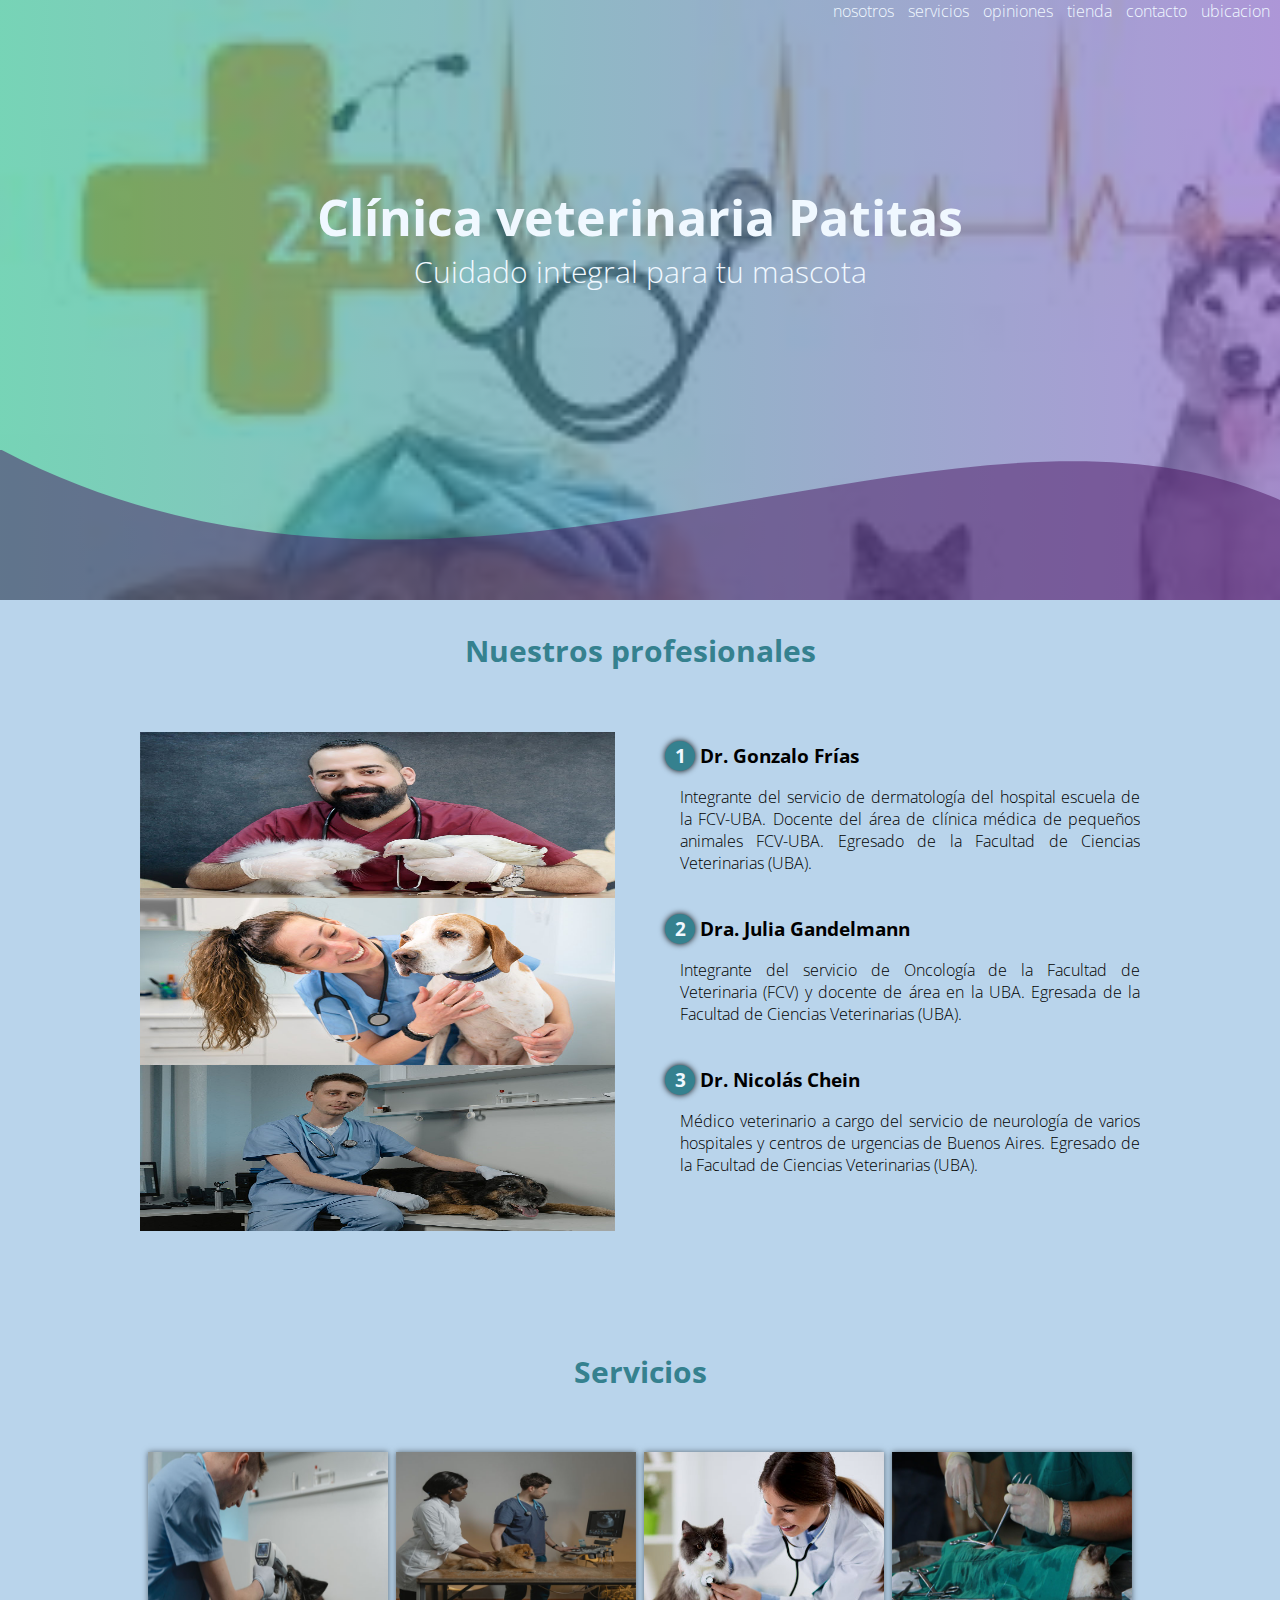
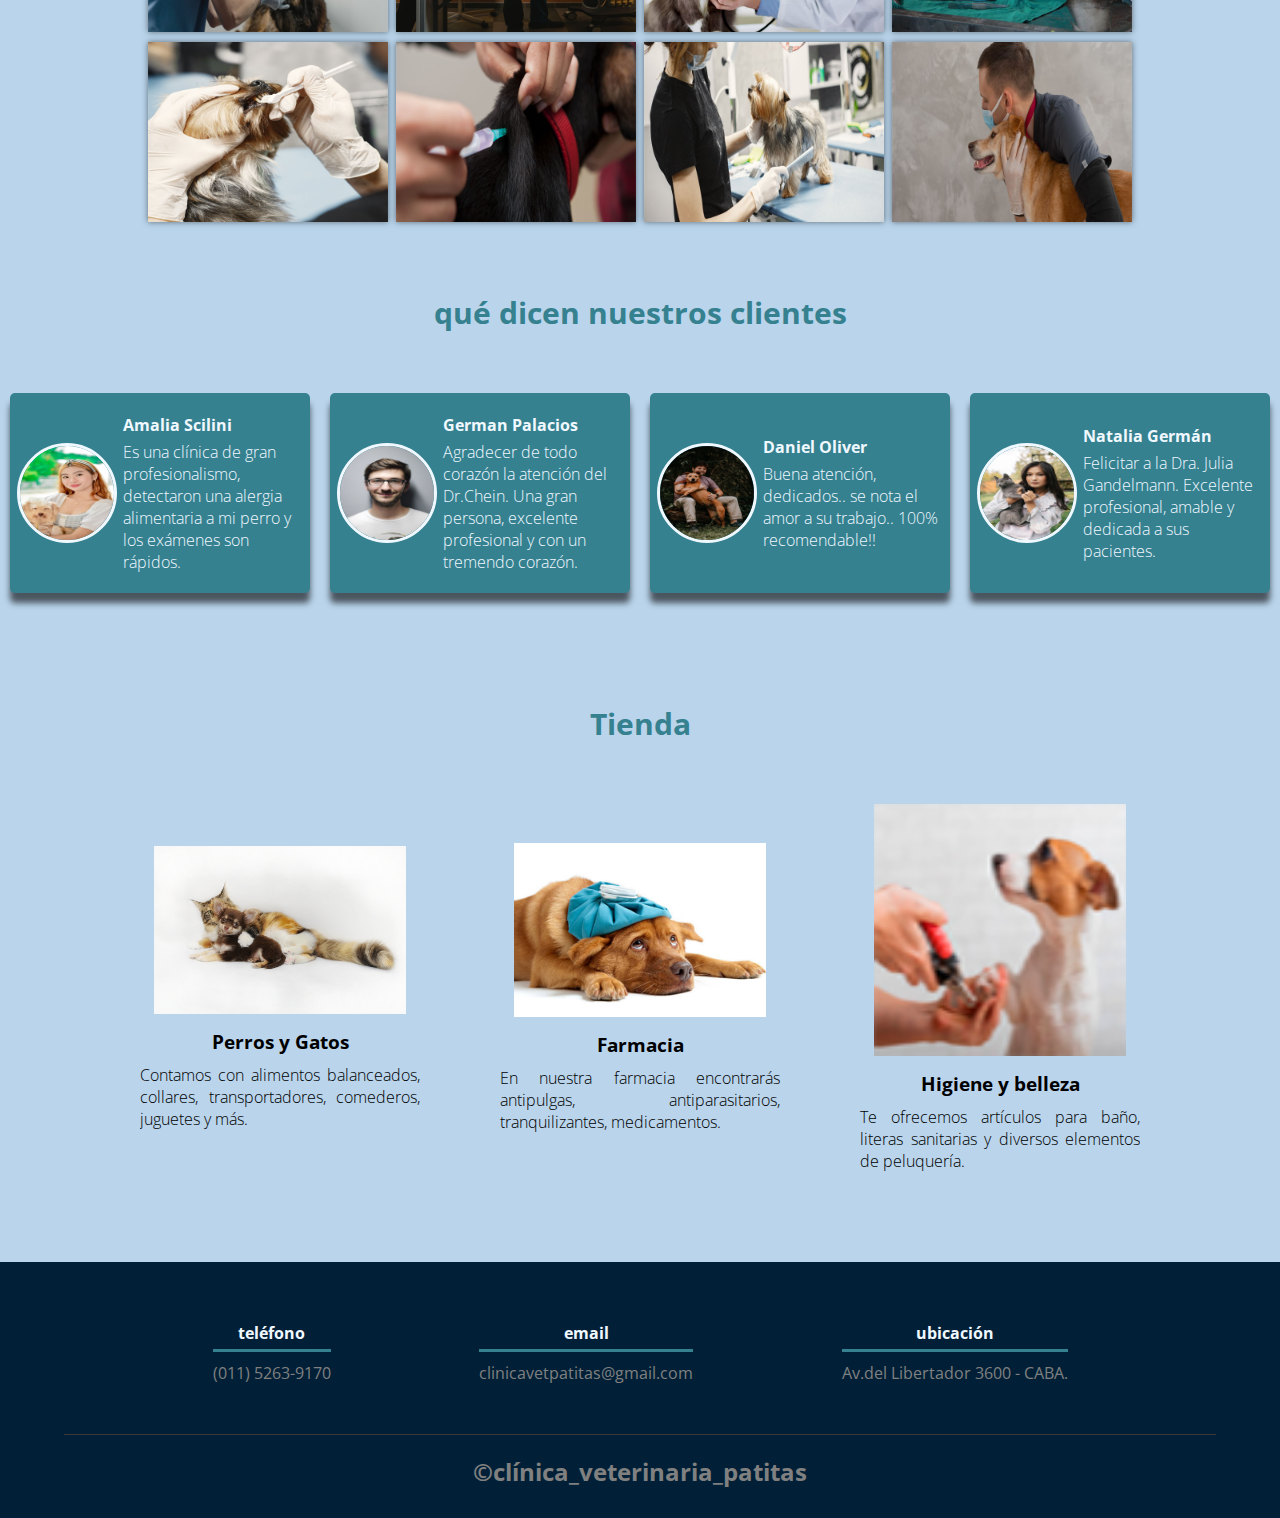
==== index.html @ 1c0037a6 "agregar proyecto" ====
<!DOCTYPE html>
<html lang="en">
<head>
    <meta charset="UTF-8">
    <meta http-equiv="X-UA-Compatible" content="IE=edge">
    <meta name="viewport" content="width=device-width, initial-scale=1.0">
    <link rel="stylesheet" href="style.css">
    <link rel="shortcut icon" href="favicon.ico" type="image/x-icon">
    <link rel="preconnect" href="https://fonts.googleapis.com">
    <link rel="icon" href="assets/veterinario.png">
<link rel="preconnect" href="https://fonts.gstatic.com" crossorigin>
<link href="https://fonts.googleapis.com/css2?family=Open+Sans:ital@1&display=swap" rel="stylesheet">

    <title>Patitas</title>
</head>

<body>
    <header>
        <nav>
            <a href="#nosotros">nosotros</a>
            <a href="#servicios">servicios</a>
            <a href="#opiniones">opiniones</a>
            <a href="#tienda">tienda</a>
            <a href="form.html">contacto</a>
            <a href="iframe.html">ubicacion</a>
        
          
        </nav>
        <section class="textos-header">
    <h1>Clínica veterinaria Patitas</h1>
    <h2>Cuidado integral para tu mascota</h2>
    </section>
    <div class="wave" style="height: 150px; overflow: hidden;" ><svg viewBox="0 0 500 150" preserveAspectRatio="none" style="height: 100%; width: 100%;"><path d="M-1.13,-2.45 C180.02,243.26 370.20,-98.18 500.00,49.99 L500.00,150.00 L-1.69,150.50 Z" style="stroke: none; fill: rgba(74, 19, 96, 0.491);"></path></svg></div>
    </header>

    <main>
        <section id="nosotros" class="contenedor sobre-nosotros">
        <h2 class="titulo">Nuestros profesionales </h2>
        <div class="contenedor-sobre-nosotros">
            <img src="assets/doctores.jpg" alt="" class="imagen-nosotros">
            
            
            <div class="contenido-textos">
                <h3><span>1</span>Dr. Gonzalo Frías</h3>
                <p>Integrante del servicio de dermatología del hospital escuela de la FCV-UBA. Docente del área de clínica médica de pequeños animales FCV-UBA. Egresado de la Facultad de Ciencias Veterinarias (UBA).</p>
                <h3><span>2</span>Dra. Julia Gandelmann</h3>
                <p>Integrante del servicio de Oncología de la Facultad de Veterinaria (FCV) y docente de área en la UBA. Egresada de la Facultad de Ciencias Veterinarias (UBA).</p>
                <h3><span>3</span>Dr. Nicolás Chein</h3>
                <p>Médico veterinario a cargo del servicio de neurología de varios hospitales y centros de urgencias de Buenos Aires. Egresado de la Facultad de Ciencias Veterinarias (UBA).</p>
            </div>            
        </div>
        </section>

    <section id="servicios" class="servi">
        <div class="contenedor">
            <h2 class="titulo">Servicios</h2>
            <div class="galeria-servi">
              <div class="imagen-servi">

                <img src="assets/s1_oftalmología.jpg" alt="">
                <div class="hover-galeria">
                    <img src="assets/icono4.jpg">
                    <p>Oftalmología</p>
                </div>
              </div>  
              <div class="imagen-servi">
                <img src="assets/s2_diagimag.jpg" alt="">
                <div class="hover-galeria">
                    <img src="assets/icono4.jpg" alt="">
                    <p>Diagnóstico por imagen</p>
                </div>
              </div>  
              <div class="imagen-servi">
                <img src="assets/s3_cardiología.jpg" alt="">
                <div class="hover-galeria">
                    <img src="assets/icono4.jpg" alt="">
                    <p>Cardiología</p>
                </div>
              </div>  
              <div class="imagen-servi">
                <img src="assets/s4_castraciones.jpg" alt="">
                <div class="hover-galeria">
                    <img src="assets/icono4.jpg" alt="">
                    <p>Castraciones</p>
                </div>
              </div>  
              <div class="imagen-servi">
                <img src="assets/s5_odontolog.jpg" alt="">
                <div class="hover-galeria">
                    <img src="assets/icono4.jpg" alt="">
                    <p>Odontología</p>
                </div>
              </div>  
              <div class="imagen-servi">
                <img src="assets/s6_vacunas.jpg" alt="">
                <div class="hover-galeria">
                    <img src="assets/icono4.jpg" alt="">
                    <p>Vacunas</p>
                </div>
              </div>  
              <div class="imagen-servi">
                <img src="assets/s7_peluq.jpg" alt="">
                <div class="hover-galeria">
                    <img src="assets/icono4.jpg" alt="">
                    <p>Peluquería</p>
                </div>
              </div>  
              <div class="imagen-servi">
                <img src="assets/s8_guard.jpg" alt="">
                <div class="hover-galeria">
                    <img src="assets/icono4.jpg" alt="">
                    <p>Guardería</p>
                </div>
              </div>  
        
            </div>
        </div>

    </section>

    <section id="opiniones" class="clientes-contenedor">
        <h2 class="titulo">qué dicen nuestros clientes</h2>
        <div class="cards">
            <div class="card">
            <img src="assets/person1.jpg" alt="">
            <div class="contenido-texto-card">
                <h4>Amalia Scilini</h4>
                <p>Es una clínica de gran profesionalismo, detectaron una alergia alimentaria a mi perro y los exámenes son rápidos.</p>
            </div>
            </div>
        

        <div class="card">
            <img src="assets/person2.jpg" alt="">
            <div class="contenido-texto-card">
                <h4>German Palacios</h4>
                <p>Agradecer de todo corazón la atención del Dr.Chein. Una gran persona, excelente profesional y con un tremendo corazón.</p>
            </div>
        </div>

        <div class="card">
            <img src="assets/person3.jpg" alt="">
            <div class="contenido-texto-card">
                <h4>Daniel Oliver</h4>
                <p>Buena atención, dedicados.. se nota el amor a su trabajo.. 100% recomendable!!</p>
            </div>
        </div>

        <div class="card">
            <img src="assets/person4.jpg" alt="">
            <div class="contenido-texto-card">
                <h4>Natalia Germán</h4>
                <p>Felicitar a la Dra. Julia Gandelmann. Excelente profesional, amable y dedicada a sus pacientes.</p>
            </div>
        </div>
        </div>
    </section>

    <section id="tienda" class="about-services">
        <div class="contenedor">
            <h2 class="titulo">Tienda</h2>
            <div class="servicio-cont">
                <div class="servicio-ind">
                    <img src="assets/tienda1.jpg" alt="">
                    <h3>Perros y Gatos</h3>
                    <p>Contamos con alimentos balanceados, collares, transportadores, comederos, juguetes y más.</p>
                </div>
                <div class="servicio-ind">
                    <img src="assets/tienda2.png" alt="">
                    <h3>Farmacia</h3>
                    <p>En nuestra farmacia encontrarás antipulgas, antiparasitarios, tranquilizantes, medicamentos.</p>
                </div>
                <div class="servicio-ind">
                    <img src="assets/tienda3.png" alt="">
                    <h3>Higiene y belleza</h3>
                    <p>Te ofrecemos artículos para baño, literas sanitarias y diversos elementos de peluquería.</p>
                </div>
            </div>
        </div>
    </section>
    </main>

<footer>
    <div class="contenedor-footer">
        <div class="content-foo">
            <h4>teléfono</h4>
            <p>(011) 5263-9170</p>
        </div>
        <div class="content-foo">
            <h4>email</h4>
            <p>clinicavetpatitas@gmail.com</p>
        </div>        
        <div class="content-foo">
            <h4>ubicación</h4>
            <p>Av.del Libertador 3600 - CABA.</p>
        </div>                
    </div>
    <h2 class="titulo-final">&copy;clínica_veterinaria_patitas</h2>
</footer>
    
</body>
</html>
---- style.css ----
*{
    margin: 0;
    padding: 0;
    box-sizing: border-box;
}

body{
    font-family: 'open sans';
}

.contenedor{
    padding: 60px 0;
    width: 90%;
    max-width: 1000px;
    margin: auto;
    overflow: hidden;
}


.titulo{
    color: #35818f;
    font-size: 30px;
    text-align: center;
    margin-bottom: 60px;
}

/* header */
header{
    width: 100%;
    height: 600px;
    background: #35818f;  /* fallback for old browsers */
background: -webkit-linear-gradient(to right, hsla(161, 61%, 46%, 0.651), hsla(261, 45%, 57%, 0.658)), url(assets/portada.jpg);  /* Chrome 10-25, Safari 5.1-6 */
background: linear-gradient(to right, hsla(161, 61%, 46%, 0.651), hsla(261, 45%, 57%, 0.658)), url(assets/portada.jpg); /* W3C, IE 10+/ Edge, Firefox 16+, Chrome 26+, Opera 12+, Safari 7+ */
background-size: cover;
background-attachment: fixed;
position: relative;
}

nav{
    text-align: right;
    padding-left: 1px;
       


}
nav > a{
    color: aliceblue;
    font-weight: 300;
    text-decoration: none;
    margin-right: 10px;
}

nav > a:hover{
    text-decoration: underline;
}


header .textos-header{
display: flex;
height: 430px;
width: 100%;
align-items: center;
justify-content: center;
flex-direction: column;
text-align: center;
}

.textos-header h1{
font-size: 50px;
color: aliceblue;
}

.textos-header h2{
    font-size: 30px;
    font-weight: 300;
    color: aliceblue;
}

.wave{
    position: absolute;
    bottom: 0;
    width: 100%;
}


/*sobre nostros - Nuestros profesionales */

main{

background: rgb(185, 212, 235);
}
main .sobre-nosotros{
    padding: 30px 0 60px 0;
}

.contenedor-sobre-nosotros{
    display: flex;
    justify-content: space-evenly;
    background: rgb(185, 212, 235);
}

.imagen-nosotros{
    width: 480px;
    height: 500px;
    padding-top: 1px;
    margin-right: 50px;   
}
   
.sobre-nosotros .contenido-textos{
    width: 48%;
}

.contenido-textos h3{
    margin-bottom: 15px;
    margin-top: 10px;
}

.contenido-textos h3 span{
    background: #35818f;
    color: aliceblue;
    border-radius: 50%;
    display: inline-block;
    text-align: center;
    width: 30px;
    height: 30px;
    padding: 2px;
    box-shadow: 0 0 6px 0 rgba(0, 0, 0, 5);
    margin-right: 5px;
}


.contenido-textos p{
    padding: 0px 0px 30px 15px;
    font-weight: 300;
    text-align: justify;
}

/* galeria de servicios*/

.servi{
    background: rgb(185, 212, 235);
}

.galeria-servi{
    display: flex;
    justify-content: space-evenly;
    flex-wrap: wrap;
}

.imagen-servi{
    width: 24%;
    height: 180px;
    margin-bottom: 10px;
    overflow: hidden;
    position: relative;
    cursor: pointer;
    box-shadow: 0 0 6px 0 rgba(0, 0, 0, .5);
}

.imagen-servi > img{
    width: 100%;
    height: 100%;
    object-fit: cover;
    display: block;
}

.hover-galeria{
    position: absolute;
    width: 100%;
    height: 100%;
    top: 0;
    transform: scale(0);

    background: hsla(201, 91%, 27%, 0.7);
    transition: transform .5s;   display: flex;
    justify-content: center;
    align-items: center;
    flex-direction: column;
}

.hover-galeria img{
    width: 50px;

}

.hover-galeria p{
    color: aliceblue;

}

.imagen-servi:hover .hover-galeria{
   transform: scale(1); 
}

/*opinión de clientes*/
.clientes-contenedor{
    background: rgb(185, 212, 235);
}

.cards{
    display: flex;
    justify-content: space-evenly;
}



.cards .card{
    background: #35818f;
    display: flex;
    width: 46%;  
    height: 200px;
    margin-inline: 10px;
    align-items: center;
    justify-content: space-evenly;
    border-radius: 5px;
    box-shadow: 0 10px 6px 0 rgba(0, 0, 0, .6);
}

.cards .card img{
    width: 100px;
    height: 100px;
    object-fit: cover;
    border: 3px solid aliceblue;
    border-radius: 50%;
    display: block;
}

.cards .card > .contenido-texto-card{
    width: 60%;
    color: aliceblue;
}

.cards .card > .contenido-texto-card p{
font-weight: 300;
padding-top: 5px;
}

/* our team */ 

.about-services{
    background: rgb(185, 212, 235);
    padding-bottom: 30px;
    padding-top: 50px;

}

.servicio-cont{
    display: flex;
    justify-content: space-between;
    align-items: center;

}

.servicio-ind{
    width: 28%;
    text-align: center;

}

.servicio-ind img{
    width: 90%;

}

.servicio-ind h3{
    margin: 10px 0;
}
 
.servicio-ind p{
    font-weight: 300;
    text-align: justify;

}

footer{
    background: rgb(1, 32, 56);
    padding: 60px 0 30px 0;
    margin: auto;
    overflow: hidden;
}

.contenedor-footer{
    display: flex;
    width: 90%;
    justify-content: space-evenly;
    margin: auto;
    padding-bottom: 50px;
    border-bottom: 1px solid rgb(60, 55, 55);
}

.content-foo{
    text-align: center;

}

.content-foo h4{
    color: aliceblue;
    border-bottom: 3px solid #35818f;
    padding-bottom: 5px;
    margin-bottom: 10px;
}

.content-foo p{
    color: gray;
  
}

.titulo-final{
    text-align: center;
    font-size: 24px;
    margin: 20px 0 0 0;
    color: gray;
}

@media screen and (max-width:900px){
   header{
    background-position: center;
   } 
    
   .contenedor-sobre-nosotros{
    flex-direction: column;
    justify-content: center;
    align-items: center;
   }

   .sobre-nosotros .contenido-textos{
    width: 90%;

   }

   .imagen-nosotros{
    width: 90%;

   }

   /*galeria*/

   .imagen-servi{
    width: 44%;

   }

/*clientes*/

.cards{

    flex-direction: column;
    justify-content: center;
    align-items: center;
}

.cards .card{
    width: 90%;
}
 /*colocar .cards .card:first-child cuando solo sean dos elementos*/
.cards .card{
margin-bottom: 30px;
}


/*servicios*/

.servicio-cont{
    justify-content: center;
    flex-direction: column;
    }

    .servicio-ind{
        width: 100%;
        text-align: center;
    }

.servicio-ind:nth-child(1), .servicio-ind:nth-child(2){

    margin-bottom: 60px;

    }

.servicio-ind img{

    width: 90%;
}

}

@media screen and (max-width:500px){

    nav{
        text-align: center;
        padding: 30px 0 0 0;
    }

    nav > a{
        margin-right: 5px;
    }

    .textos-header h1{

        font-size: 35px;
    }

    .textos-header h2{
        font-size: 20px;

    }

    /*about us*/

    .imagen-nosotros{
        margin-bottom: 60px;
        width: 99%;

    }

    .sobre-nosotros .contenido-textos{
        width: 95%;

    }
    /*galeria*/

    .imagen-servi{
        width: 95%;
    }

    /*clients*/

    .cards .card{
        height: 450px;
        display: flex;
        flex-direction: column;
        align-items: center;
        
    }

    .cards .card img{
        width: 90px;
        height: 90px;
    }

    /*footer*/

    .contenedor-footer{
        flex-direction: column;
        border: none;

    }

    .content-foo{
        margin-bottom: 20px;
        text-align: center;
    }

    .content-foo h4{
        border: none;

    }

    .content-foo p{
        color: aliceblue;
        border-bottom: 1px solid aliceblue;
        padding-bottom: 20px;

    }

    .titulo-final{
        font-size: 20px;
    }
}

/*nuevo menu*/
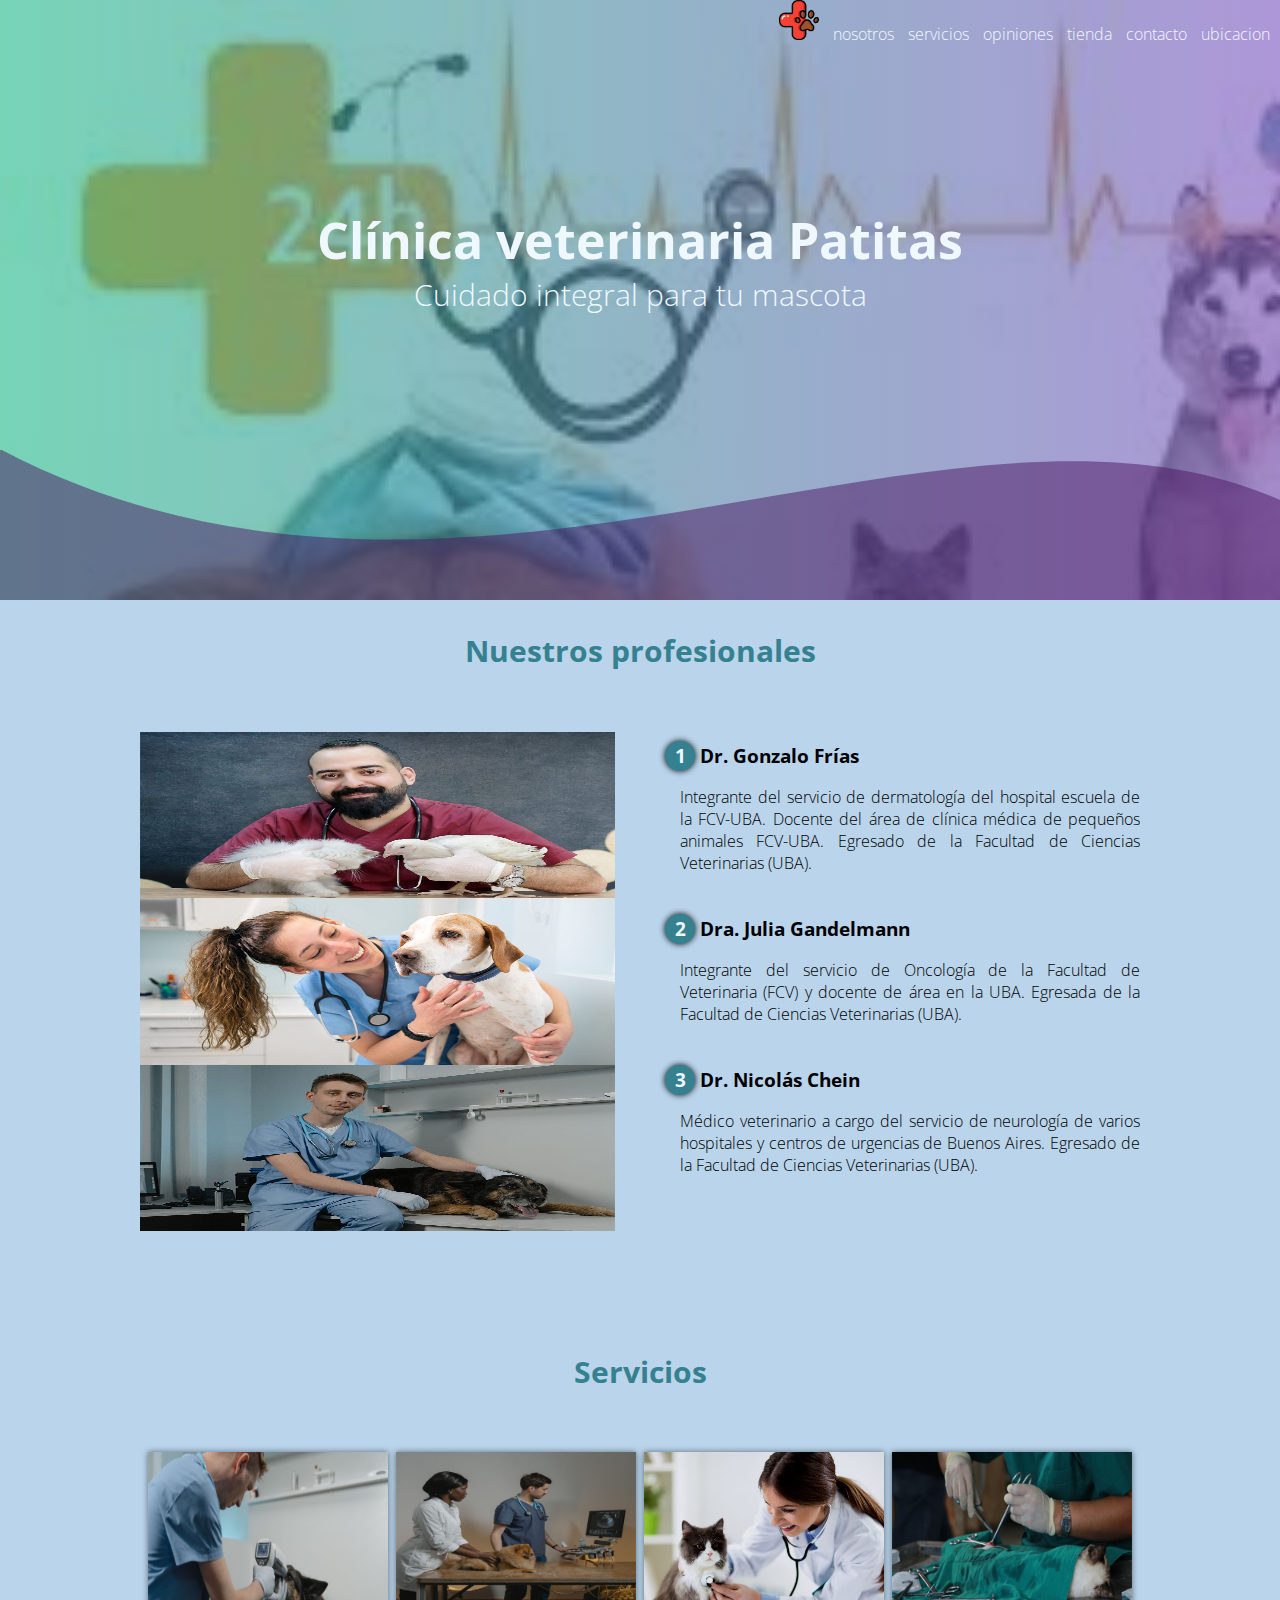
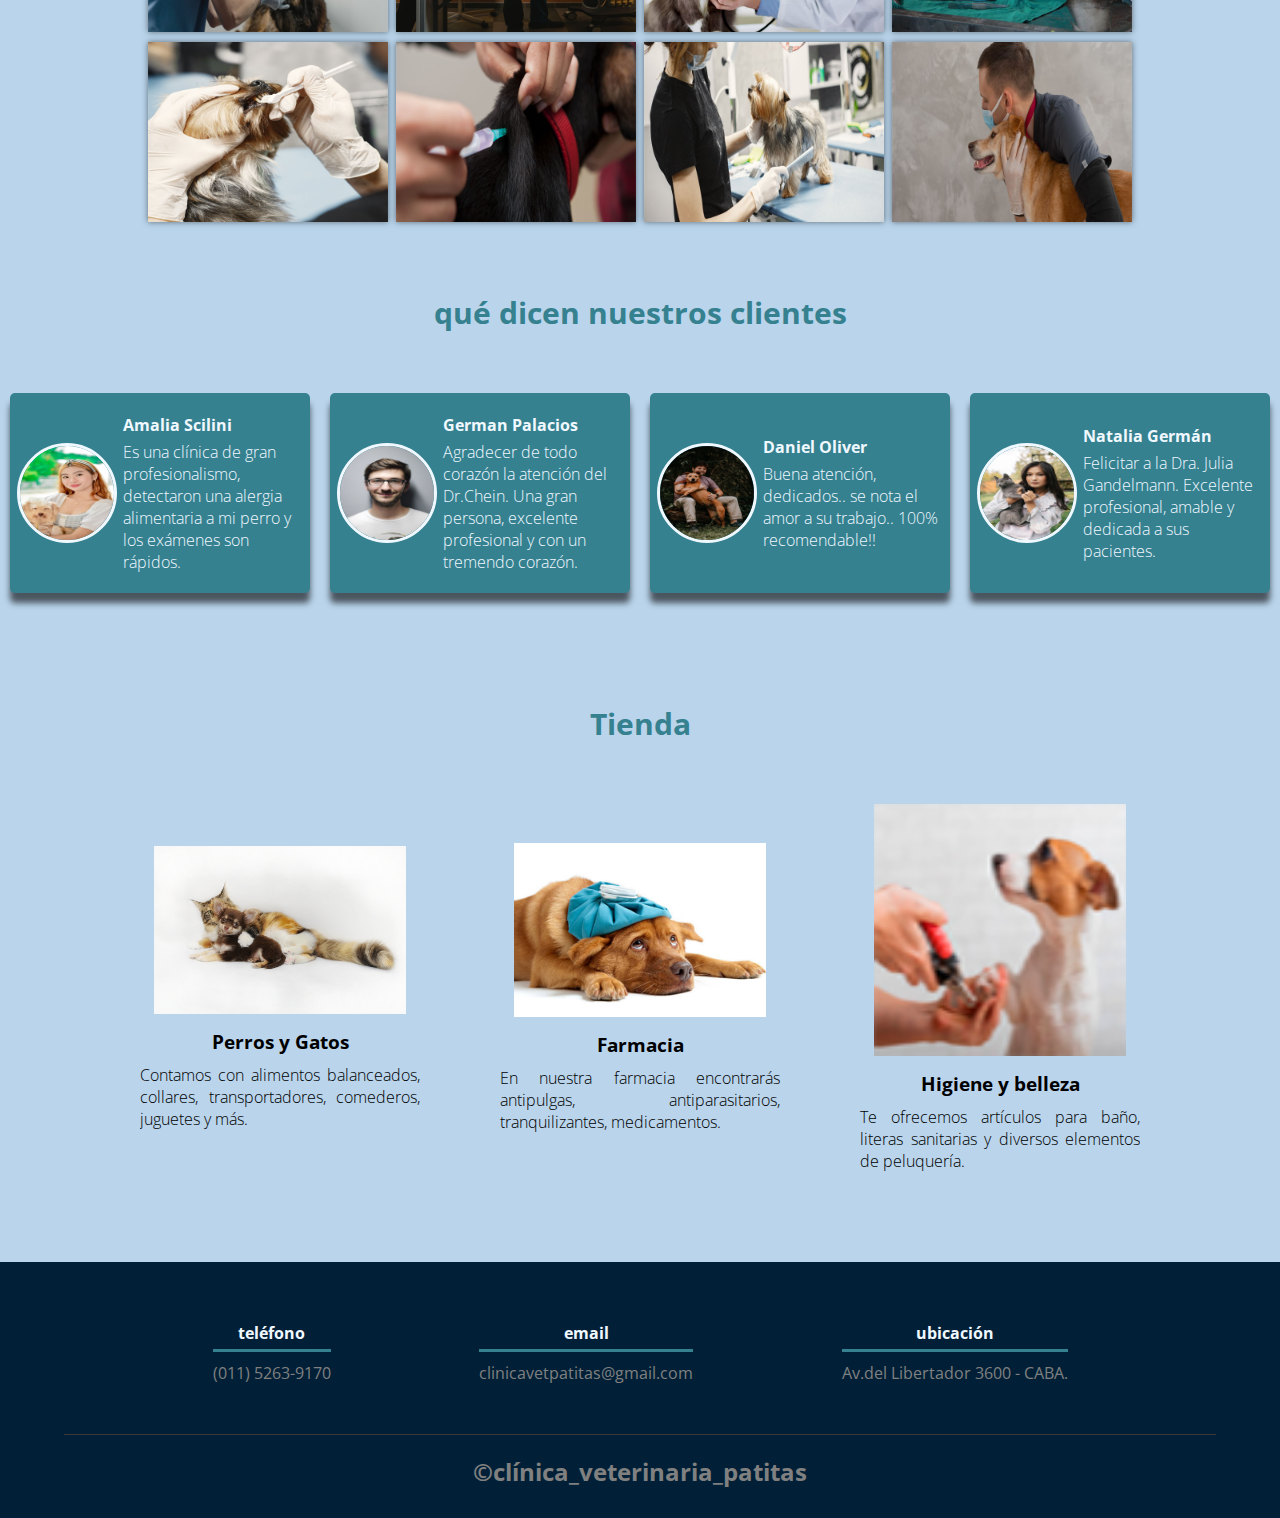
==== commit f1dee74a: "nuevos cambios" ====
--- a/index.html
+++ b/index.html
@@ -16,7 +16,10 @@
 
 <body>
     <header>
-        <nav>
+        
+        <nav>       
+           <a href="index.html">
+            <img src="assets/veterinario.png"></a>      
             <a href="#nosotros">nosotros</a>
             <a href="#servicios">servicios</a>
             <a href="#opiniones">opiniones</a>
--- a/style.css
+++ b/style.css
@@ -36,13 +36,16 @@
 position: relative;
 }
 
+nav a>img{
+    width: 40px;
+}
 nav{
     text-align: right;
     padding-left: 1px;
-       
-
-
-}
+    
+}
+
+
 nav > a{
     color: aliceblue;
     font-weight: 300;
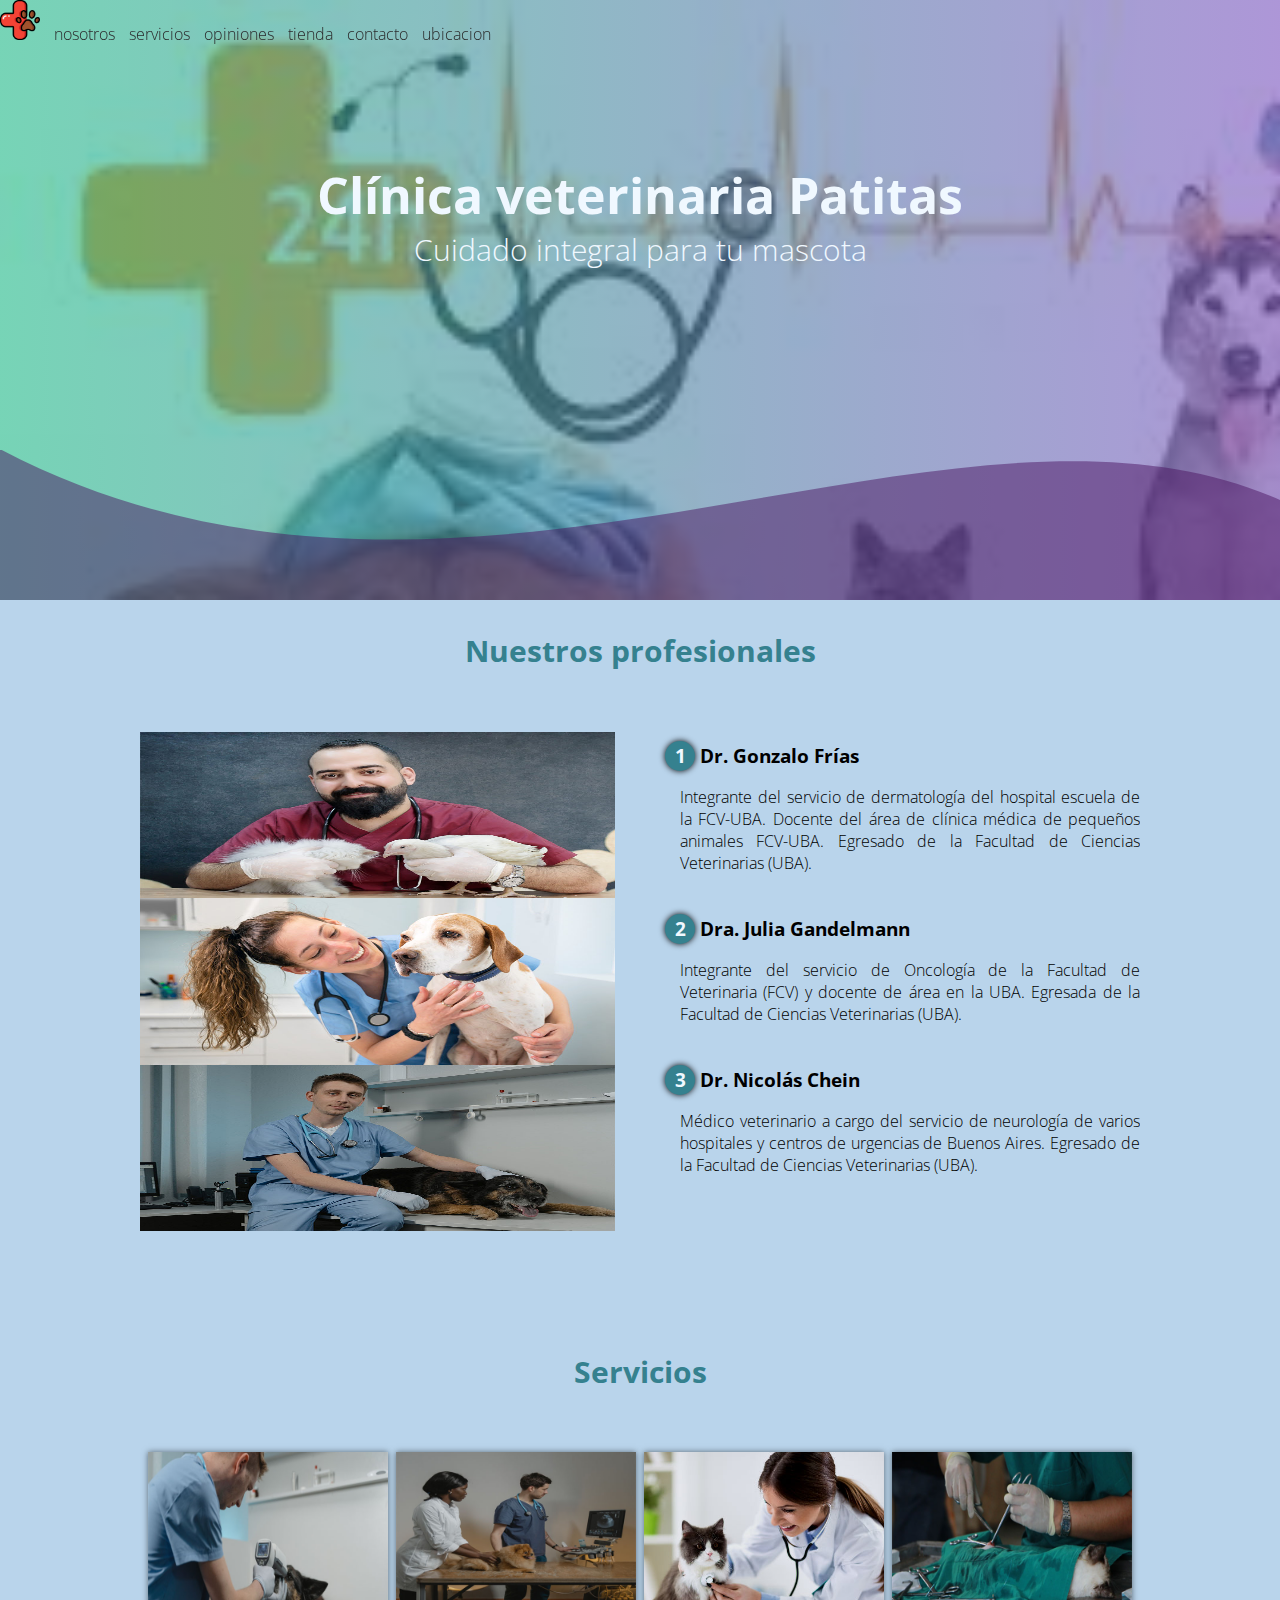
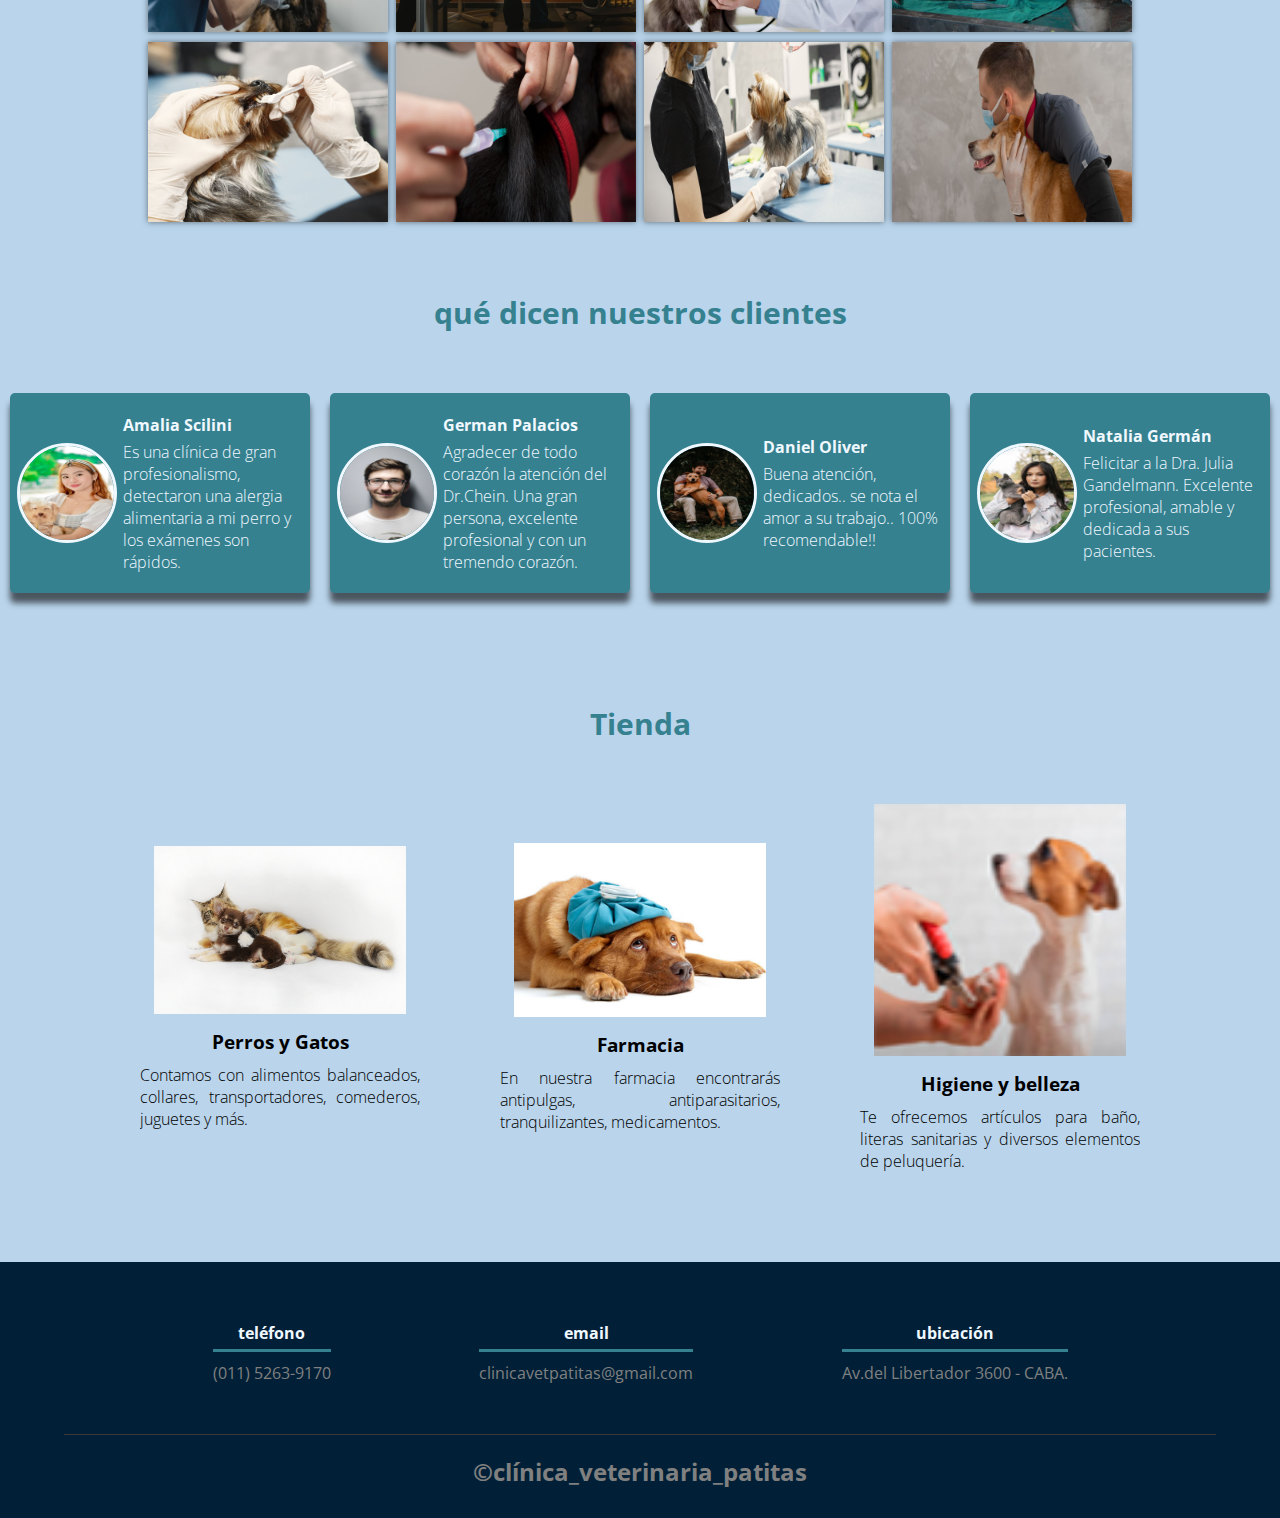
==== commit ed95c487: "cambios final" ====
--- a/index.html
+++ b/index.html
@@ -17,7 +17,7 @@
 <body>
     <header>
         
-        <nav>       
+        <nav class="fixed">       
            <a href="index.html">
             <img src="assets/veterinario.png"></a>      
             <a href="#nosotros">nosotros</a>
--- a/style.css
+++ b/style.css
@@ -25,6 +25,13 @@
 }
 
 /* header */
+.fixed{
+    position: fixed;
+    z-index: 1000;
+    width: 100%;
+    max-width: 1000px;
+   
+}
 header{
     width: 100%;
     height: 600px;
@@ -39,17 +46,17 @@
 nav a>img{
     width: 40px;
 }
-nav{
+/*nav{
     text-align: right;
     padding-left: 1px;
     
-}
+}*/
 
 
 nav > a{
-    color: aliceblue;
+    color: rgb(42, 42, 43);
     font-weight: 300;
-    text-decoration: none;
+    text-decoration:none;
     margin-right: 10px;
 }
 
